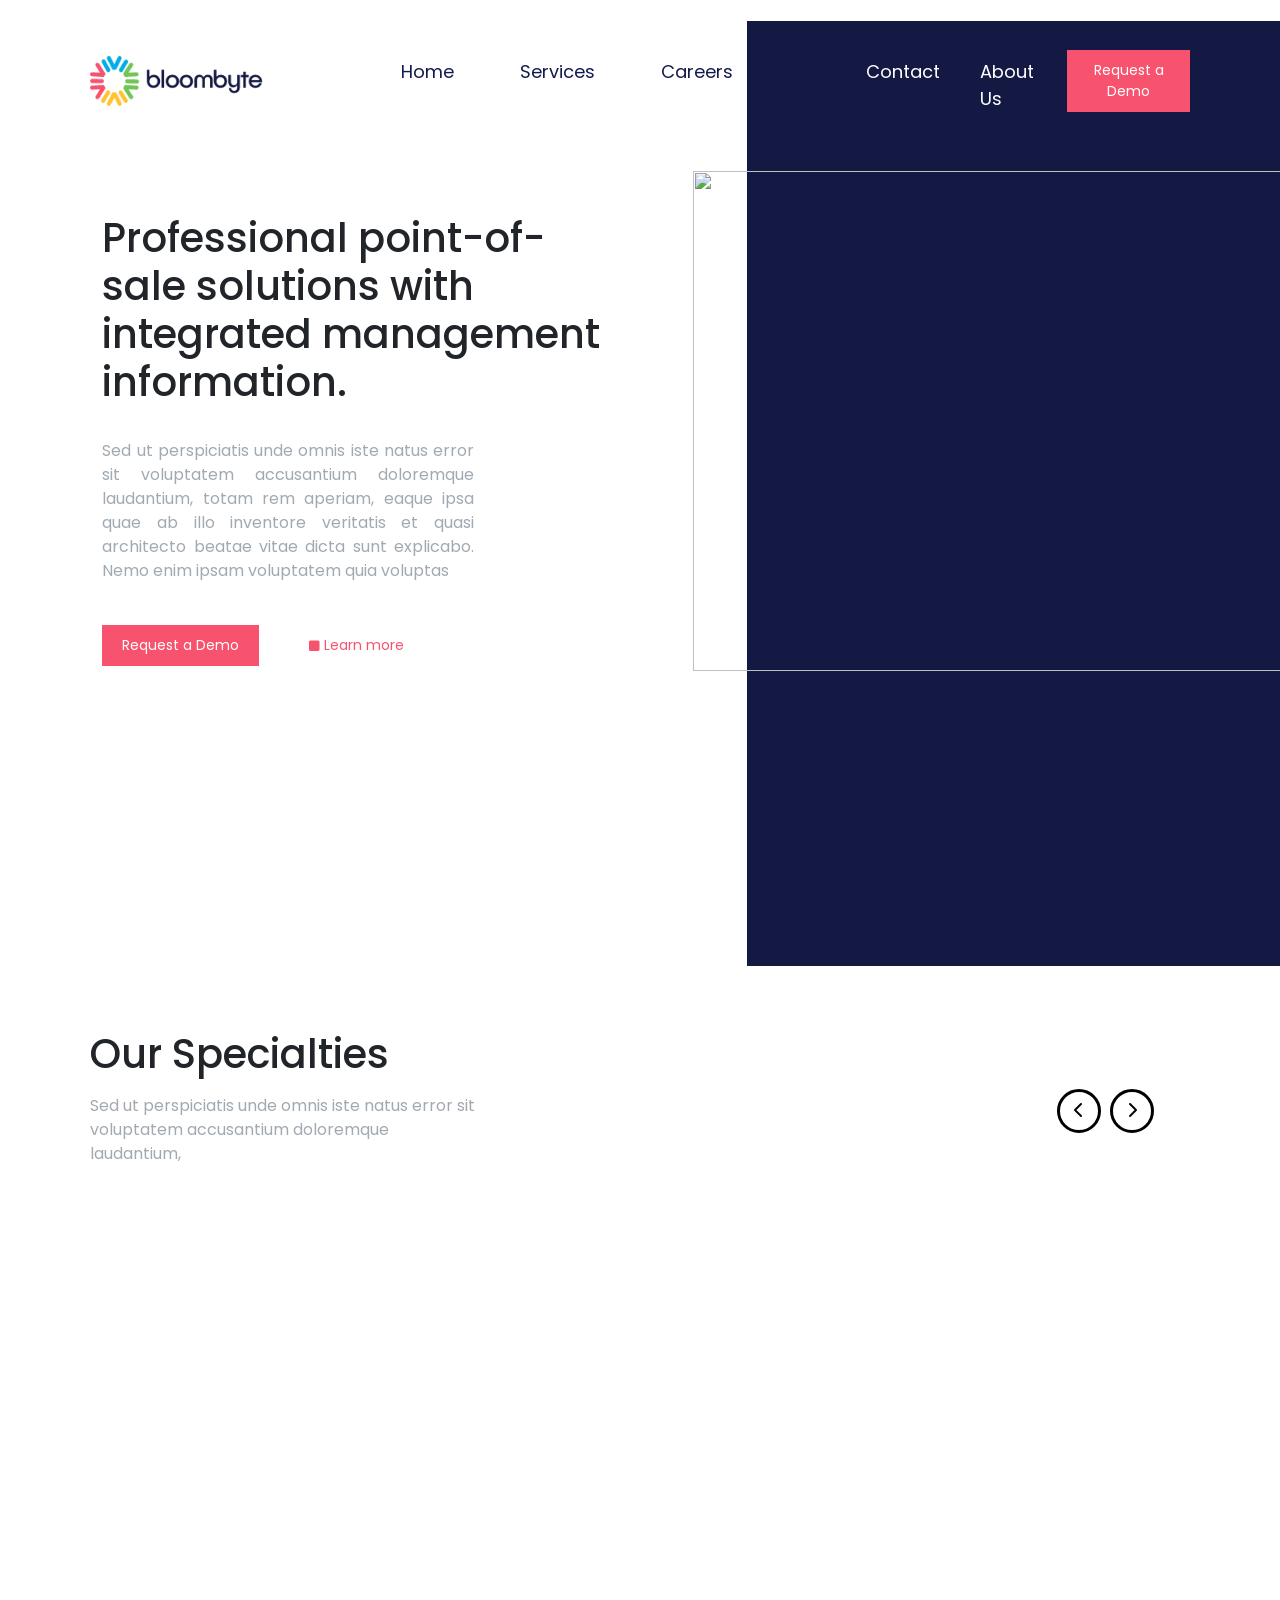
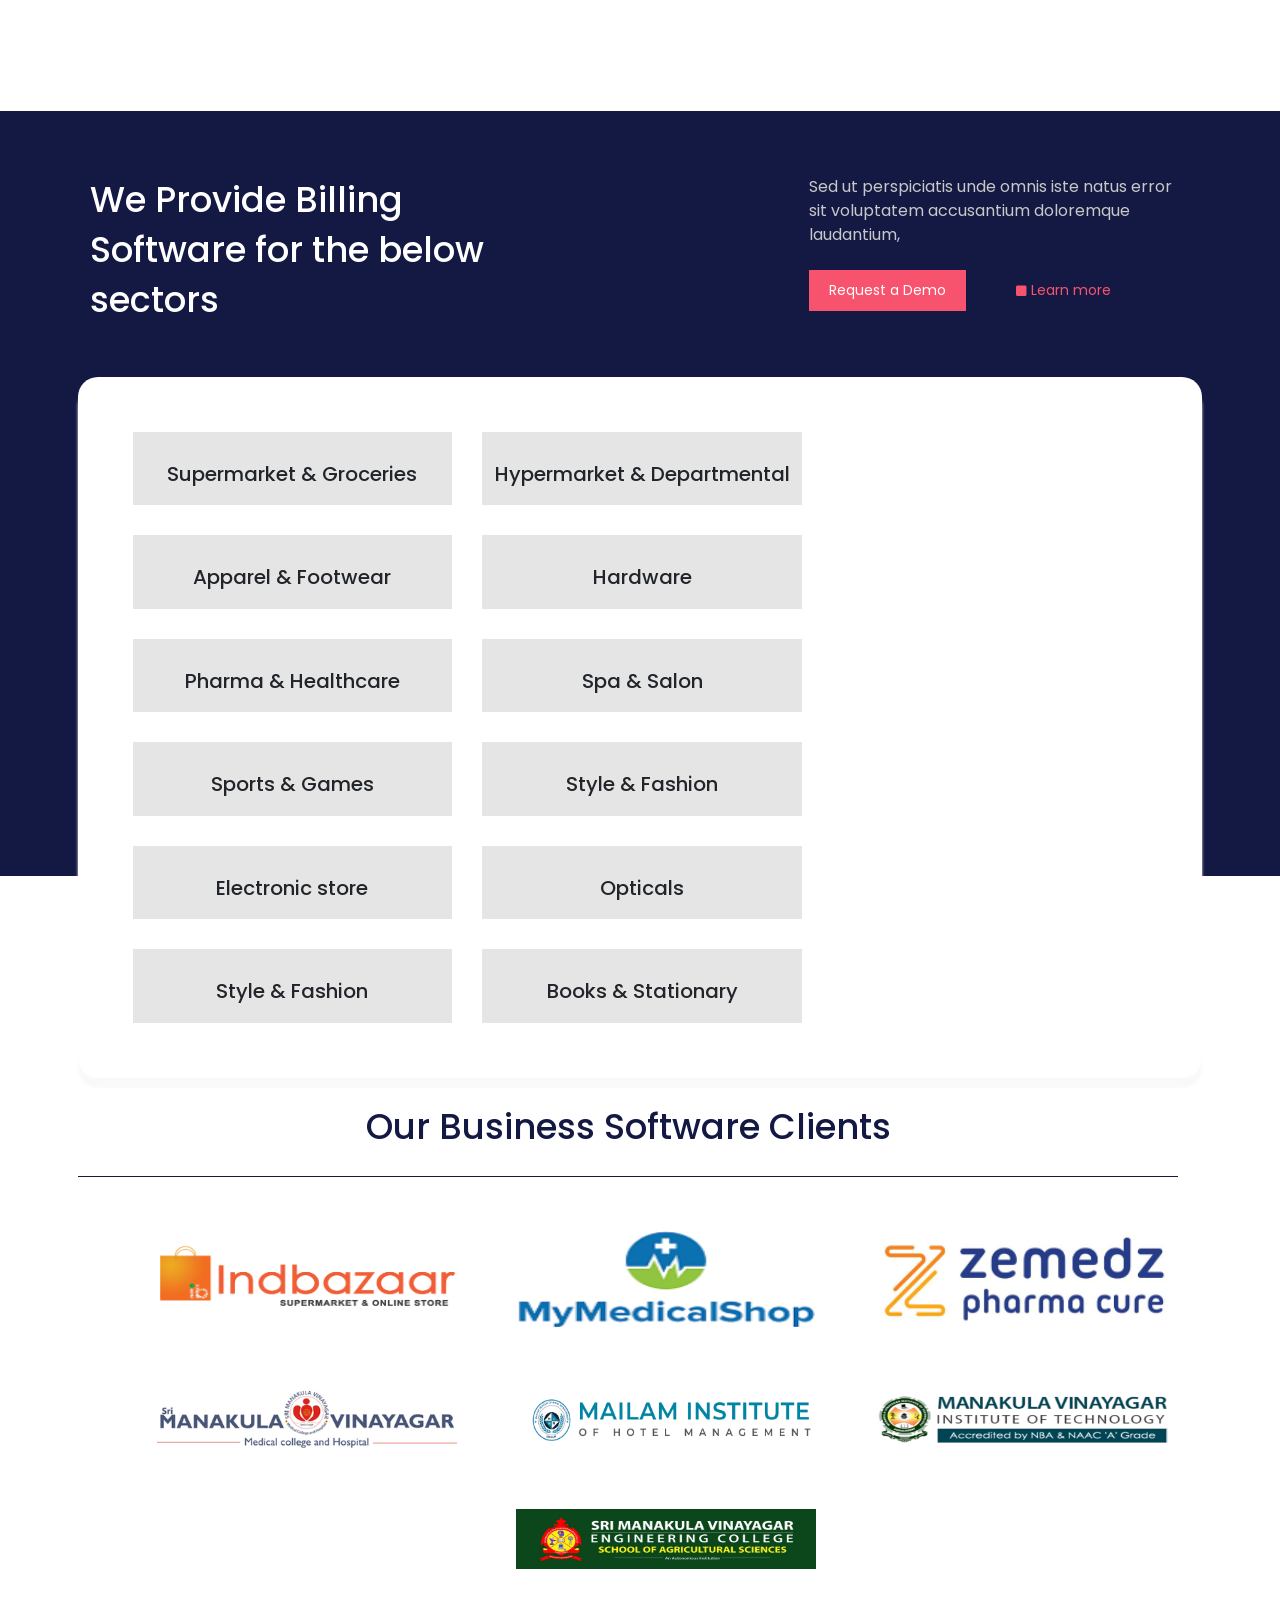
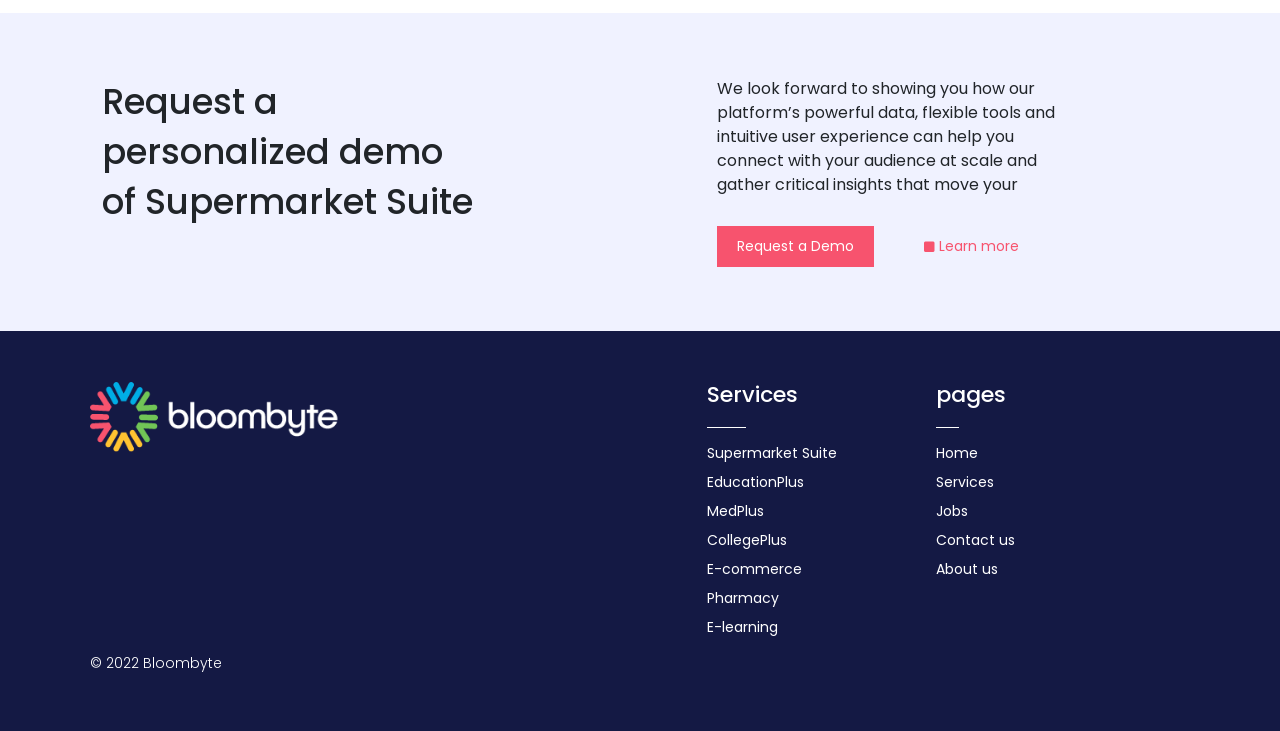
==== index.html @ 8b84bdfe "changes" ====
<!DOCTYPE html>
<html lang="en">
<head>
    <meta charset="UTF-8">
    <meta http-equiv="X-UA-Compatible" content="IE=edge">
    <meta name="viewport" content="width=device-width, initial-scale=1.0">
    <title>Bloombyte</title>
    <link rel="stylesheet" href="/style/index.css">
    <link rel="stylesheet" href="	https://cdn.jsdelivr.net/npm/bootstrap@5.3.0-alpha1/dist/css/bootstrap.min.css">
    <script src="https://cdn.jsdelivr.net/npm/bootstrap@5.3.0-alpha1/dist/js/bootstrap.bundle.min.js"></script>
    <link rel="preconnect" href="https://fonts.googleapis.com">
    <link rel="stylesheet" href="https://cdnjs.cloudflare.com/ajax/libs/font-awesome/6.3.0/css/all.min.css"/>
    
    <link href="https://fonts.googleapis.com/css2?family=Oswald:wght@300;400&family=Poppins:wght@300;400;500;600;700&display=swap" rel="stylesheet">
    <style>
        @import url('https://fonts.googleapis.com/css2?family=Poppins:wght@300;400;500;600;700&display=swap');
    </style>
</head>
<script
    src="https://code.jquery.com/jquery-3.3.1.js"
    integrity="sha256-2Kok7MbOyxpgUVvAk/HJ2jigOSYS2auK4Pfzbm7uH60="
    crossorigin="anonymous">
    </script>
    <script> 
    $(function(){
    $("#header").load("header.html"); 
    $("#footer").load("footer.html"); 
    });
    </script>
<body>
    <div id="header"></div>
<!-- Remaining section -->
   
    <div class="row home-cont">
        <div class="col-xxl-7  col-xl-7 col-lg-7 col-md-7 col-12 home-text">
            <h1>Professional point-of-sale
                solutions with integrated
                management information.
            </h1>
            <p>
                Sed ut perspiciatis unde omnis iste natus error sit
                voluptatem accusantium doloremque laudantium, totam
                rem aperiam, eaque ipsa quae ab illo inventore veritatis et
                quasi architecto beatae vitae dicta sunt explicabo. Nemo
                enim ipsam voluptatem quia voluptas
            </p>
            <div class="h-btn">
                <button class="btn-1">Request a Demo</button>
                <button class="btn-2"><i class="fa-solid fa-square"></i> Learn more</button>

            </div>
        </div>
        <div class="col-xxl-5  col-xl-5 col-lg-5 col-md-5 col-12 home-img">
        <img src="images/happy-woman-customer-paying-with-credit-card-fashion-showroom (1).jpg" alt="">
        </div>
    </div>
    <div class="row spec">
        <div class="col-xxl-6  col-xl-6 col-lg-6 col-md-6 col-12 spec-text">
            <h1>Our Specialties</h1>
            <p>Sed ut perspiciatis unde omnis iste natus error sit
                voluptatem accusantium doloremque laudantium,</p>
        </div>
        <div class="col-xxl-6  col-xl-6 col-lg-6 col-md-6 col-12 spec-arrow">
            <button class="prev" id="prev"><i class="fa-solid fa-chevron-left"></i></button>
            <button class="next" id="next"><i class="fa-solid fa-chevron-right"></i></button>
        </div>
    </div>
    
    <div id="formList">
   
        <div id="list">
           <div class="item bg-1">
                <div class="item-text">
                    <i class="fa-solid fa-cart-shopping"></i>
                    <h4>Supermarket Suite</h4>
                    <p>Let's take this conversation offline teams were able to
                        drive adoption and awareness and strategic</p>
                    <button class="btn-1">Request a Demo</button>
                </div>
           </div>
           <div class="item bg-2">
                <div class="item-text">
                    <i class="fa-solid fa-cart-shopping"></i>
                    <h4>Supermarket Suite</h4>
                    <p>Let's take this conversation offline teams were able to
                        drive adoption and awareness and strategic</p>
                    <button class="btn-1">Request a Demo</button>
                </div>
           </div>
           <div class="item bg-3">
                <div class="item-text">
                    <i class="fa-solid fa-cart-shopping"></i>
                    <h4>Supermarket Suite</h4>
                    <p>Let's take this conversation offline teams were able to
                        drive adoption and awareness and strategic</p>
                    <button class="btn-1">Request a Demo</button>
                </div>
           </div>
           <div class="item bg-1">
                <div class="item-text">
                    <i class="fa-solid fa-cart-shopping"></i>
                    <h4>Supermarket Suite</h4>
                    <p>Let's take this conversation offline teams were able to
                        drive adoption and awareness and strategic</p>
                    <button class="btn-1">Request a Demo</button>
                </div>
           </div>
           <div class="item bg-2">
                <div class="item-text">
                    <i class="fa-solid fa-cart-shopping"></i>
                    <h4>Supermarket Suite</h4>
                    <p>Let's take this conversation offline teams were able to
                        drive adoption and awareness and strategic</p>
                    <button class="btn-1">Request a Demo</button>
                </div>
           </div>
            <div class="item bg-3">
                <div class="item-text">
                    <i class="fa-solid fa-cart-shopping"></i>
                    <h4>Supermarket Suite</h4>
                    <p>Let's take this conversation offline teams were able to
                        drive adoption and awareness and strategic</p>
                    <button class="btn-1">Request a Demo</button>
                </div>
            </div>
        </div>
    </div>
     <!-- =============================================================== -->

    <div class="software">
        <div class="row soft-cont">
            <div class="col-xxl-6  col-xl-6 col-lg-6 col-md-6 col-12 soft-con-1">
                <h1>We Provide Billing Software
                    for the below sectors</h1>
            </div>
            <div class="col-xxl-6  col-xl-6 col-lg-6 col-md-6 col-12 soft-con-2">
                <p>Sed ut perspiciatis unde omnis iste natus error sit
                    voluptatem accusantium doloremque laudantium,</p>
                <div class="sof-btn">
                    <button class="btn-1">Request a Demo</button>
                    <button class="btn-4"><i class="fa-solid fa-square"></i> Learn more</button>

                </div>
            </div>

        </div>

        <div class="row items">
            <div class="col-xxl-4  col-xl-4 col-lg-4 col-md-4 col-6 i-1">
                <h4>Supermarket & Groceries</h4>
            </div>
            <div class="col-xxl-4  col-xl-4 col-lg-4 col-md-4 col-6 i-1">
                <h4>Hypermarket & Departmental</h4>
            </div>
            <div class="col-xxl-4  col-xl-4 col-lg-4 col-md-4 col-6 i-1">
                <h4>Apparel & Footwear</h4>
            </div>
            <div class="col-xxl-4  col-xl-4 col-lg-4 col-md-4 col-6 i-1">
                <h4>Hardware</h4>
            </div>
            <div class="col-xxl-4  col-xl-4 col-lg-4 col-md-4 col-6 i-1">
                <h4>Pharma & Healthcare</h4>
            </div>
            <div class="col-xxl-4  col-xl-4 col-lg-4 col-md-4 col-6 i-1">
                <h4>Spa & Salon</h4>
            </div>
            <div class="col-xxl-4  col-xl-4 col-lg-4 col-md-4 col-6 i-1">
                <h4>Sports & Games</h4>
            </div>
            <div class="col-xxl-4  col-xl-4 col-lg-4 col-md-4 col-6 i-1">
                <h4>Style & Fashion</h4>
            </div>
            <div class="col-xxl-4  col-xl-4 col-lg-4 col-md-4 col-6 i-1">
                <h4>Electronic store</h4>
            </div>
            <div class="col-xxl-4  col-xl-4 col-lg-4 col-md-4 col-6 i-1">
                <h4>Opticals</h4>
            </div>
            <div class="col-xxl-4  col-xl-4 col-lg-4 col-md-4 col-6 i-1">
                <h4>Style & Fashion</h4>
            </div>
            <div class="col-xxl-4  col-xl-4 col-lg-4 col-md-4 col-6 i-1">
                <h4>Books & Stationary</h4>
            </div>
        </div>
    </div>

    <div class="row business">
        <h1>Our Business Software Clients</h1>
        <h2></h2>
        <div class="row client-logo">
            <div class="col-xxl-4  col-xl-4 col-lg-4 col-md-4 col-6 client-logo-1">
                <a href="https://indbazaar.com/"><img src="images/Image 7.png" alt=""></a>
            </div>
            <div class="col-xxl-4  col-xl-4 col-lg-4 col-md-4 col-6 client-logo-2">
                <a href="https://mymedicalshop.com/"><img src="images/Image 8.png" alt=""></a>
            </div>
            <div class="col-xxl-4  col-xl-4 col-lg-4 col-md-4 col-6 client-logo-3">
                <a href=""><img src="images/Image 9.png" alt=""></a>
            </div>
            <div class="col-xxl-4  col-xl-4 col-lg-4 col-md-4 col-6 client-logo-4">
                <a href="https://smvmch.ac.in/"><img src="images/Image 10.png" alt=""></a>
            </div>
            <div class="col-xxl-4  col-xl-4 col-lg-4 col-md-4 col-6 client-logo-5">
                <a href="https://mihm.ac.in/"><img src="images/hotel-management-2048x349@2x.png" alt=""></a>
            </div>
            <div class="col-xxl-4  col-xl-4 col-lg-4 col-md-4 col-6 client-logo-6">
                <a href="https://mvit.edu.in/"><img src="images/MVIT-logo@2x.png" alt=""></a>
            </div>
            <div class="col-xxl-4  col-xl-4 col-lg-4 col-md-4 col-6 client-logo-7">
                <a href="https://smvec.ac.in/"><img src="images/School_of_Agricultural_Sciences@2x.png" alt=""></a>
            </div>
        </div>
    </div>
    <div class="row request">
       <div class="col-xxl-6  col-xl-6 col-lg-6 col-12 req-1">
        <h1>Request a
            personalized demo of
            Supermarket Suite</h1>
       </div>
       <div class="col-xxl-6  col-xl-6 col-lg-6 col-12 req-2">
        <p>We look forward to showing you how our platform’s
            powerful data, flexible tools and intuitive user
            experience can help you connect with your audience
            at scale and gather critical insights that move your
        </p>
        <div class="h-btn">
            <button class="btn-1">Request a Demo</button>
            <button class="btn-5"><i class="fa-solid fa-square"></i> Learn more</button>

        </div>
       </div>
    </div>




  


    <script src="index.js"></script>
  <div id="footer"></div>
 
</body>
</html>
---- style/index.css ----
*{
    margin: 0%;
    padding: 0%;
    font-family: 'Poppins', sans-serif;
    text-decoration: none;
}

.home{
    width: 100% !important;
}

.home-cont{
    width: 100%;
    margin: 0% !important;
    padding: 0%;
}
.home-text{
    padding: 0 10% 0 8% !important;
}
.home-text h1{
    padding-top: 10%;
}
.home-text p{
    padding-top: 5%;
    color: rgba(161,169,177,255);
    font-size: 16px;
    padding-right: 28%;
    text-align: justify;
}






.home-img{
    width: 100%;
    height: 105vh;
    background-color: rgba(20,25,68,255);
    padding: 0% !important;
    margin-top: -11% !important;

}

.home-img img{
    /* position: absolute; */
    width: 705px;
    height: 500px;
    margin-top:28%;
    margin-left: -10%;
}
.h-btn{
    margin-top: 8%;
    display: flex;
    column-gap: 30px;
}
.btn-1{
    border: none;
    background-color: rgba(247,83,110,255);
    padding: 10px 20px;
    font-size: 14px;
    color: white;
}
.btn-2{
    border: none ;
    background-color: white;
    padding: 10px 20px;
    font-size: 14px;
    color: rgba(247,83,110,255);
}
.btn-2 i{
    font-size: 12px;
}

.spec{
    width: 100%;
    padding: 5% 8% 3% 8%;
}
.spec-text{
    padding: 0% !important;
}
.spec-text p{
    padding-top: 1.5%;
    color: rgba(161,169,177,255);
    font-size: 16px;
    padding-right: 28%;
}


.spec-arrow{
   text-align: end;
   margin-top: 5.5% !important;
}
.prev{
    border: 3px solid black;
    background-color: white;
    padding: 7px 14px;
    border-radius: 50%;
}
.next{
    border: 3px solid black;
    background-color: white;
    padding: 7px 14px;
    border-radius: 50%;
    margin-left: 5px;
}



.bg-1{
    height: 500px;
    width: 25%;
    background-image: url(./images/interior-shot-racks-with-shirts-undershirts-jeans\ \(1\).jpg);
    background-position: center;
    background-size: cover;
    transition-delay: 0.6s;

}
.bg-1:hover{
    background-image: linear-gradient(0deg, rgba(12, 31, 85, 0.7), rgba(14, 14, 107, 0.7)),url(./images/interior-shot-racks-with-shirts-undershirts-jeans\ \(1\).jpg);
}
.bg-2{
    height: 500px;
    width: 45%;
    background-image: url(./images/supermarket-interior-with-shelves-full-various-products.jpg);
    background-position: center;
    background-size: cover;
    transition-delay: 0.6s;
}
.bg-2:hover{
    background-image: linear-gradient(0deg, rgba(12, 31, 85, 0.7), rgba(14, 14, 107, 0.7)),url(./images/supermarket-interior-with-shelves-full-various-products.jpg);
}
.bg-3{
    height: 500px;
    width: 25%;
    background-image: url(./images/warehouse-pharmacy.jpg);
    background-position: center;
    background-size: cover;
    transition-delay: 0.6s;
}
.bg-3:hover{
    background-image: linear-gradient(0deg, rgba(12, 31, 85, 0.7), rgba(14, 14, 107, 0.7)),url(./images/warehouse-pharmacy.jpg)}


.item{
    border-radius: 15px;
    width: 600px;
    height:400px;
    /* background-image: linear-gradient(to top, #AEC0CE, #ECECF2); */
    overflow: hidden;
    transition: 0.5s;
    margin:10px;
    scroll-snap-align: start;
}

.item-text{
    display: none;
    text-align: center;
    padding-top: 18%;
}
.item:hover .item-text{
    display: block;
}
.item-text h4{
    font-size: 18px;
    color: white;
}
.item-text p{
    font-size: 10px;
    color: white;
    padding: 0 10%;
}
.item-text i{
    font-size: 40px;
    color: white;
    padding-bottom: 10px;
}
#list{
    display: flex;
    width:max-content;
}
.formList{
    width: 100%;
}
#formList{
    /* width:1280px; */
    width: 100%;
    max-width: 100%;
    overflow: auto;
    margin:10px auto 60px;
    scroll-behavior: smooth;
    scroll-snap-type: both;
}
#formList::-webkit-scrollbar{
    display: none;
}





.software{
    padding: 5% 7% 0 7%;
    background-color: rgba(20,25,68,255);
    width: 100%;
    height: 85vh;
}

.soft-con-1 h1{
    font-size: 35px;
    color: white;
    padding-right: 18%;
    line-height: 50px;
}
.soft-con-2{
    padding-left: 15% !important;
}
.soft-con-2 p{
    color: rgb(200, 200, 200);
}
.sof-btn{
    margin-top: 6%;
    display: flex;
    column-gap: 30px;
}
.btn-4{
    border: none ;
    background-color: rgba(20,25,68,255);
    padding: 10px 20px;
    font-size: 14px;
    color: rgba(247,83,110,255);
}
.btn-4 i{
    font-size: 12px;
}


.items{
    margin-top: 4% !important;
    background-color: white;
    padding: 5%;
    gap: 30px;
    border-radius: 20px;
    height: 100%;
    box-shadow: rgba(249,249,249,255) 0px 10px 3px;
}
.i-1{
    background-color: rgba(229,229,229,255);
    text-align: center;
    padding: 15px 20px;
    width: 31.5% !important;
}

.i-1 h4{
    margin-bottom: 0 !important;
    font-size: 20px;
    margin-top: 15px;
}


.business{
    margin-top: 18% !important;
    width: 100%;
    padding: 0 7%;
}
.business h1{
    text-align: center;
    color: #141944;
    padding-bottom: 20px;
    font-size: 35px;
}
.business h2{
    border-top: 1px solid #141944;
}
.client-logo{
    padding: 4% 0;
    justify-content: center;
    row-gap: 60px;
    margin-left: 5% !important;
}
.client-logo-1 img{
    width: 300px;
    height: 100px;
}

.client-logo-2 img{
    width: 300px;
    height: 100px;
}
.client-logo-3 img{
    width: 300px;
    height: 100px;
}

.client-logo-4 img{
    width: 300px;
    height: 60px;
    text-align: center;
}
.client-logo-5 img{
    width: 320px;
    height: 60px;
}
.client-logo-6 img{
    width: 300px;
    height: 60px;
}
.client-logo-7 img{
    width: 300px;
    height: 60px;
}


.request{
    padding: 5% 7%;
    background-color: rgba(240,242,255,255);
    width: 100%;
    margin: 0% !important;
}
.req-1{
    padding-right: 15% !important;
}
.req-2{
    padding-right: 10% !important;
    padding-left: 7% !important;
}


.btn-5{
    border: none ;
    background-color:rgba(240,242,255,255);
    padding: 10px 20px;
    font-size: 14px;
    color: rgba(247,83,110,255);
}
.btn-5 i{
    font-size: 12px;
}
.req-1 h1{
    font-size: 35px;
    line-height: 50px;
}







@media (max-width:1200px){
    .navbar-nav {
        margin-left: 0% !important;
    }
    .item-2 {
        width: 100%;
        margin-left: 3%;
    }
    .home-text h1{
        font-size: 30px;
    }
    .home-text p {
        padding-right: 10%;
    }
    .home-img {
        margin-top: -13% !important;
    }
    .home-img img {
        height: 450px;
        width: 550px;
        margin-top: 32%;
    }
    .item {
        border-radius: 15px;
        width: 500px;
    }
    .soft-con-1 h1 {
        font-size: 30px;
    }
    .soft-con-2 p {
      font-size: 14px;
    }
    .i-1 {
        width: 30.5% !important;
    }
    .req-1 {
        padding-right: 10% !important;
    }
    .req-2 {
        padding-right: 0% !important;
    }
}

@media (max-width:992px){
    .item-1 li,.item-2 li {
        padding-left: 0px !important;
    }
    .item-2 {
        width: 100%;
        margin-left: 6%;
    }
    .navbar-nav a {
        font-size: 15px;
    }
    .home-text h1{
        font-size: 26px;
    }
    .home-text p {
        padding-right: 0%;
        font-size: 14px;
    }
    .home-img {
        margin-top: -16% !important;
        height: 95vh;
    }
    .home-img img {
        height: 400px;
        width: 455px;
        margin-top: 38%;
    }
    .spec-text p {
        padding-right: 0%;
    }
    .item {
        border-radius: 15px;
        width: 400px;
    }
    .soft-con-1 h1 {
        padding-right: 0%;
    }
    .soft-con-2 {
        padding-left: 10% !important;
    }
    .business {
        margin-top: 25% !important;
    }
    .client-logo {
        margin-left: 0% !important;
    }
    .client-logo-1 img,.client-logo-2 img,.client-logo-3 img {
        width: 240px;
        height: 70px;
    }
    .client-logo-4 img,.client-logo-6 img {
        width: 240px;
    }
    .client-logo-5 img{
        width: 270px;
        height: 50px;
        margin-top: 10px;
    }
    .client-logo-7 img {
        width: 250px;
    }
    .req-1 {
        padding-right: 5% !important;
    }
}
@media (max-width:768px){
    .home-text h1 {
        padding-top: 0;
        font-size: 35px;
    }
    .home-img {
        margin-top: 18% !important;
    }
    .home-img img {
        width: 100%;
        height: 400px;
        margin-top: -10%;
        margin-left: 0%;
        padding: 0 10% 0 8%;
    }
    .home-img {
        height: 60vh;
    }
    .item {
        width: 300px;
        height: 300px;
    }
    .soft-con-1 h1 {
        font-size: 20px;
        line-height: 40px;
    }
    .soft-con-2 p {
        font-size: 12px;
    }
    .soft-con-2 {
        padding-left: 3% !important;
    }
    .btn-1 {
        font-size: 12px;
    }
    .i-1 {
        width: 29.5% !important;
        padding: 0px;

    }
    .i-1 h4 {
        font-size: 16px;
        margin-top: 25px;
    }
    .client-logo {
        margin-left: 0% !important;
    }
    .client-logo-1 img,.client-logo-2 img,.client-logo-3 img {
        width: 160px;
        height: 70px;
    }
    .client-logo-4 img,.client-logo-6 img {
        width: 200px;
    }
    .client-logo-5 img{
        width: 220px;
        height: 50px;
        margin-top: 10px;
    }
    .client-logo-7 img {
        width: 200px;
    }
    .req-2 {
        padding-left: 2% !important;
    }
    .item-2 li a {
        color:#141944;
    }
    .item-2 {
        margin-left: -5%;
        justify-content: space-between;
    }
}

@media (max-width:576px){
    .home-text h1 {
        font-size: 20px;
    }
    .home-img img {
        width: 100%;
        height: 250px;
    }
    .home-img {
        margin-top: 25% !important;
    }
    .home-img {
        height: 30vh;
    }
    .spec {
        padding: 15% 8% 3% 8%;
        margin: 0% !important;
    }
    .item {
        width: 250px;
        height: 300px;
        margin-left: 20px !important;
        margin-right: 0px !important;
        scroll-snap-align: center;
    }
    .spec-arrow {
        display: none;
    }
    .items {
        margin-top: 12% !important;
        padding-top: 10% !important;
        row-gap:0% !important ;
        height: fit-content;
    }
    .soft-con-1 h1 {
        font-size: 20px;
        line-height: 30px;
    }
    .request {
        padding: 10% 7%;
    }
    .i-1 {
        width: 45% !important;
        padding: 15px 20px;
        max-height: 100%;
        margin-top: 8% !important;
    }
    .i-1 h4 {
        font-size: 15px;
        margin-top: 12px;
    }
    .software {
        height: 85vh;
        padding: 10% 7% 0 7%;
    }
    .business {
        margin-top: 55% !important;
        margin-bottom: 8%;
    }
    .client-logo-1 img, .client-logo-2 img, .client-logo-3 img {
        width: 128px;
        height: 60px;
    }
    .client-logo-4 img, .client-logo-6 img {
       width: 160px;
       height: 50px;
    }
    .client-logo-5 img {
        width: 170px;
        height: 40px;
        margin-left: -10px;
    }
    .client-logo-7 img {
        width: 170px;
        height: 50px;
    }
    .req-1 h1 {
        font-size: 20px;
        line-height: 30px;
    }
    .req-2 p {
        font-size: 14px;
    }
    .req-1,.req-2{
        padding: 0 !important;
    }
    .footer-con{
        display: block !important;
    }
    .foot-links{
        margin:5% 0 0 3% !important;
    }
    .item-2 .btn-1 {
        margin-left: 0px !important;
    }
    .item-2 {
        margin-left: 0%;
    }
    .footer {
        padding: 8% 7%;
    }
    .foot-logo img {
        width: 200px;
        height: 50px;
    }
}
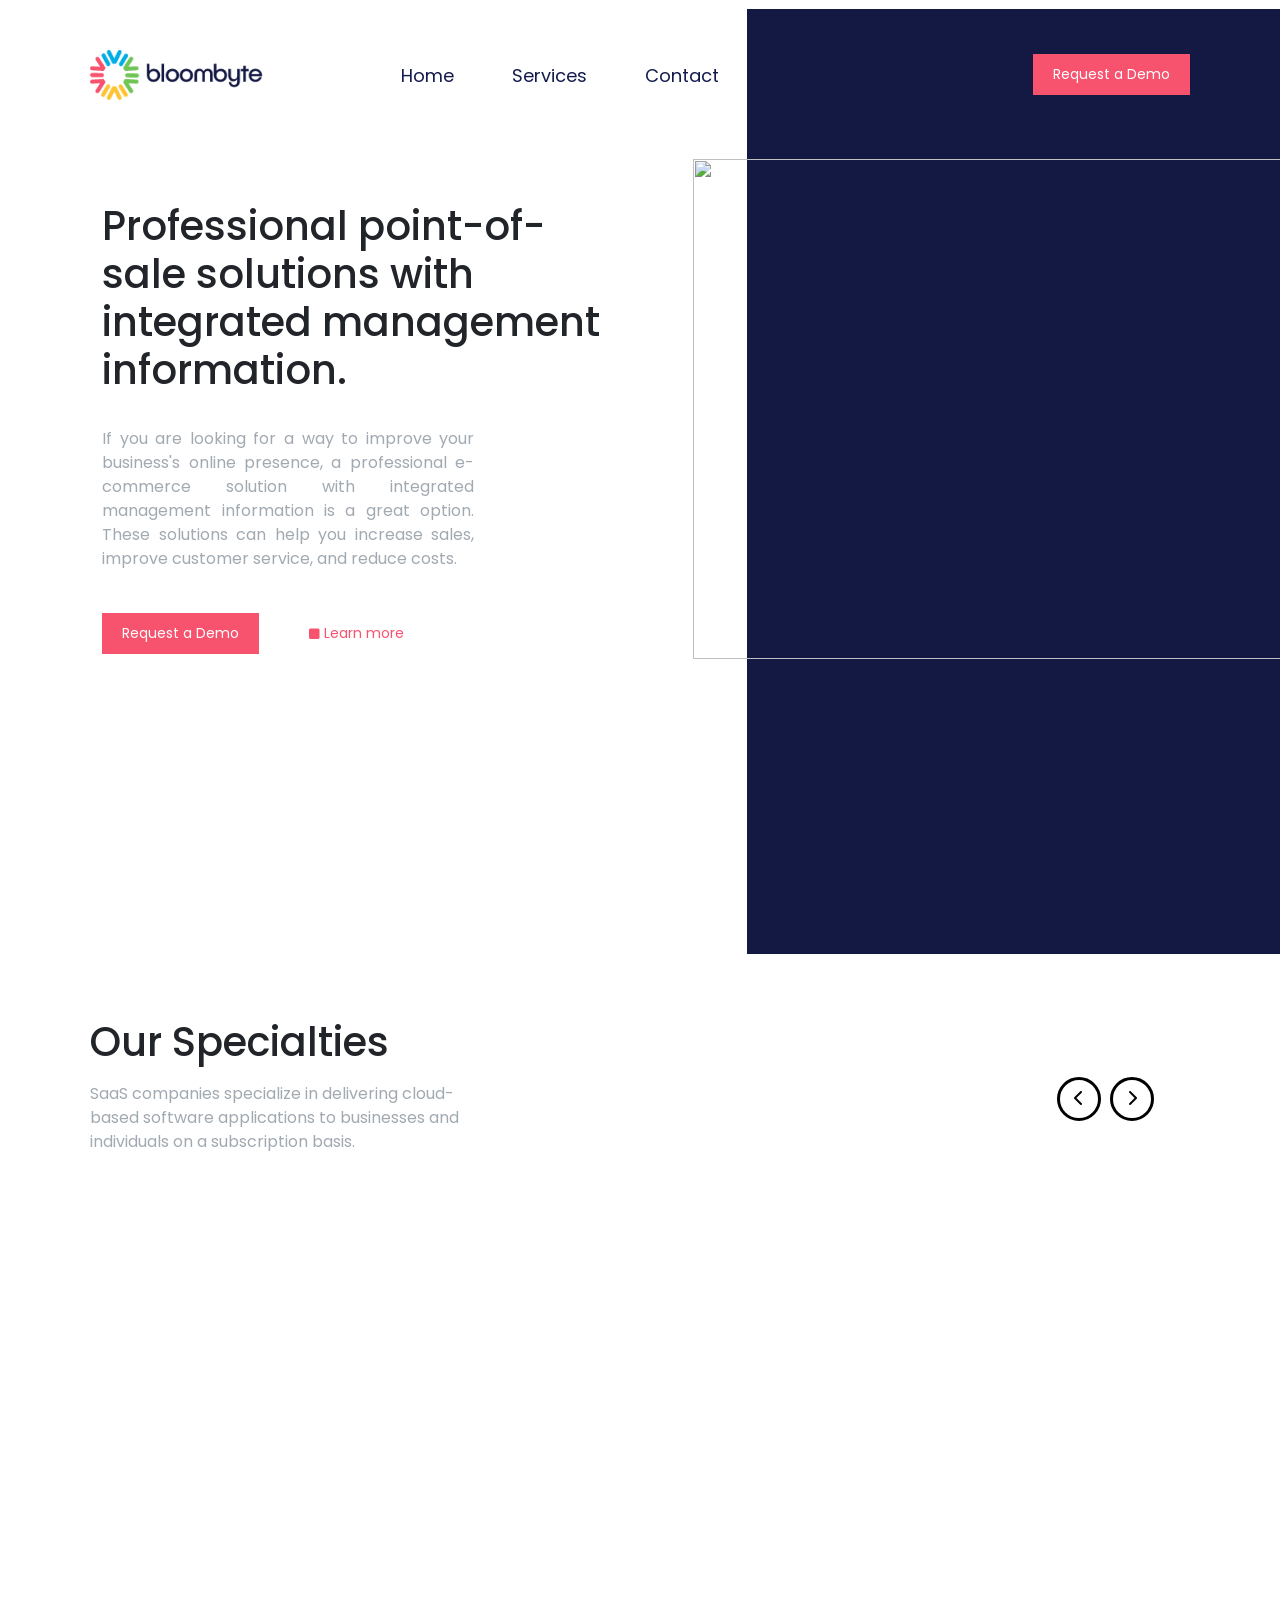
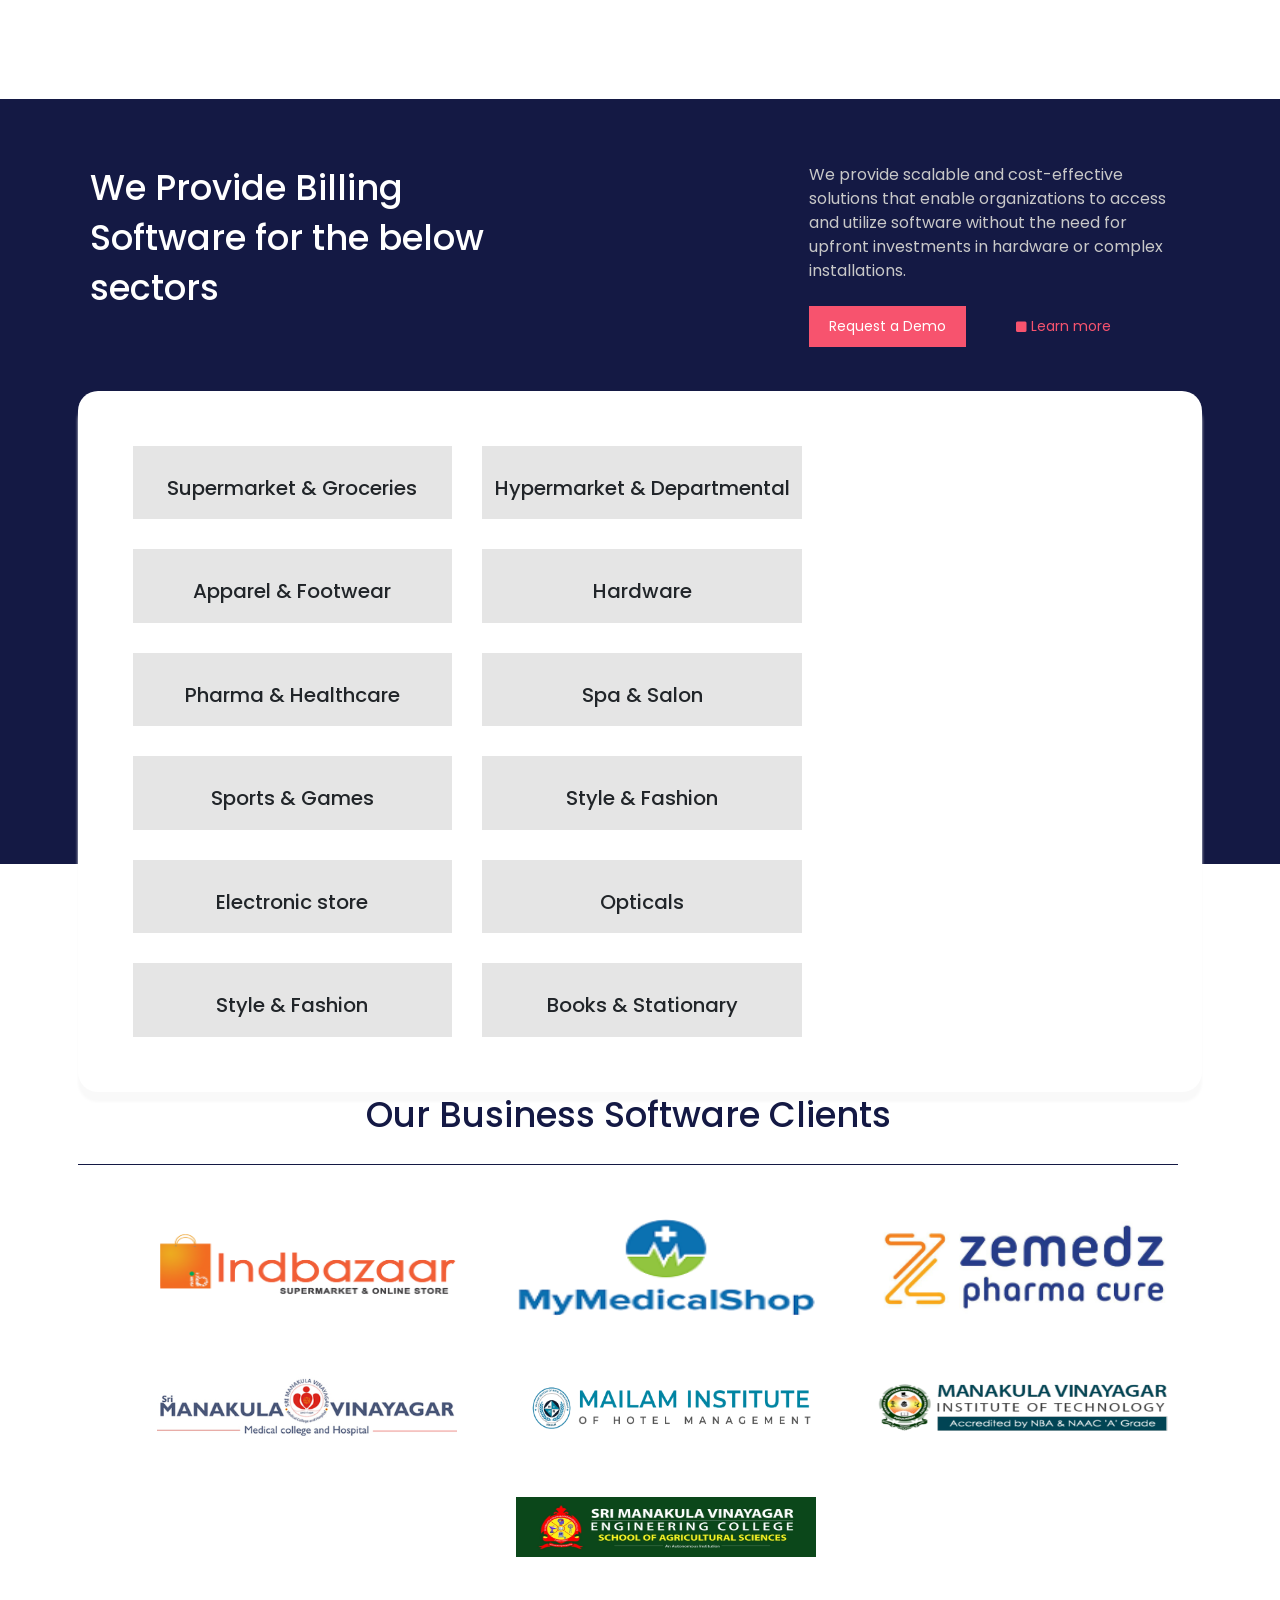
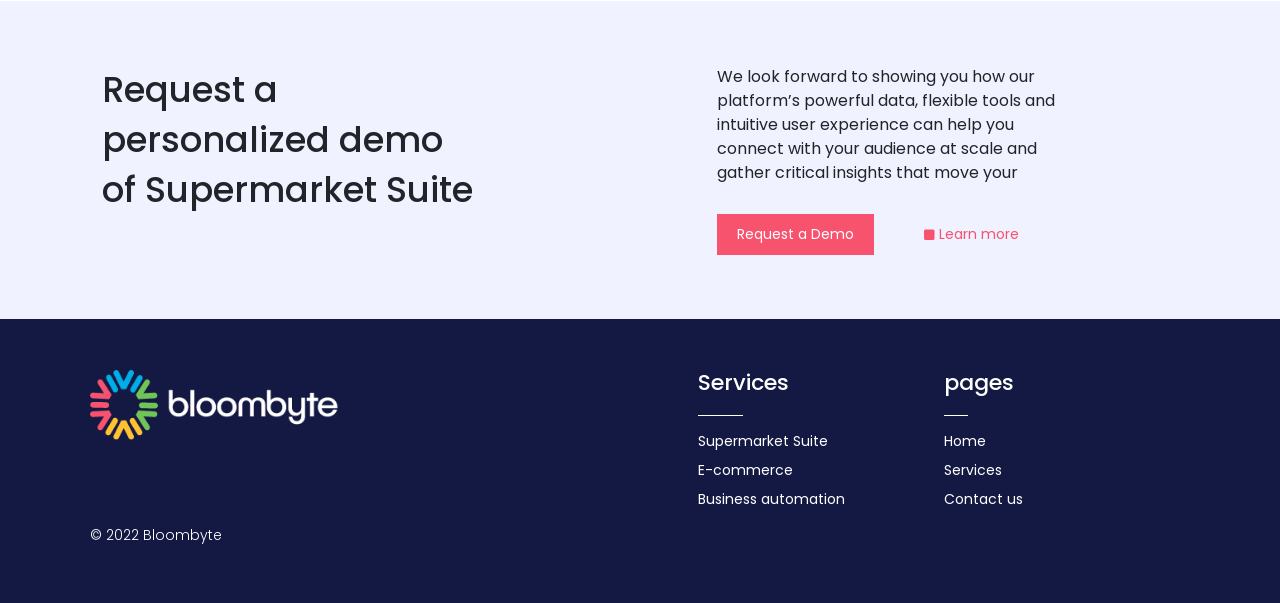
==== commit 38550462: "new" ====
--- a/index.html
+++ b/index.html
@@ -38,11 +38,7 @@
                 management information.
             </h1>
             <p>
-                Sed ut perspiciatis unde omnis iste natus error sit
-                voluptatem accusantium doloremque laudantium, totam
-                rem aperiam, eaque ipsa quae ab illo inventore veritatis et
-                quasi architecto beatae vitae dicta sunt explicabo. Nemo
-                enim ipsam voluptatem quia voluptas
+                If you are looking for a way to improve your business's online presence, a professional e-commerce solution with integrated management information is a great option. These solutions can help you increase sales, improve customer service, and reduce costs.
             </p>
             <div class="h-btn">
                 <button class="btn-1">Request a Demo</button>
@@ -57,8 +53,7 @@
     <div class="row spec">
         <div class="col-xxl-6  col-xl-6 col-lg-6 col-md-6 col-12 spec-text">
             <h1>Our Specialties</h1>
-            <p>Sed ut perspiciatis unde omnis iste natus error sit
-                voluptatem accusantium doloremque laudantium,</p>
+            <p> SaaS companies specialize in delivering cloud-based software applications to businesses and individuals on a subscription basis.</p>
         </div>
         <div class="col-xxl-6  col-xl-6 col-lg-6 col-md-6 col-12 spec-arrow">
             <button class="prev" id="prev"><i class="fa-solid fa-chevron-left"></i></button>
@@ -73,6 +68,30 @@
                 <div class="item-text">
                     <i class="fa-solid fa-cart-shopping"></i>
                     <h4>Supermarket Suite</h4>
+                    <p>Supermarket Software has been developed using .NET based technologies for the heterogeneous distributed environment.</p>
+                    <a href="/service.html"><button class="btn-1">Request a Demo</button> </a>
+                </div>
+           </div>
+           <div class="item bg-2">
+                <div class="item-text">
+                    <i class="fa-solid fa-cart-shopping"></i>
+                    <h4>e-commerce</h4>
+                    <p>Our e-commerce platform creating distinct digital retail experiences. Learn how our next-generation technology global partner</p>
+                    <a href="/e-commers.html"><button class="btn-1">Request a Demo</button></a>
+                </div>
+           </div>
+           <div class="item bg-3">
+                <div class="item-text">
+                    <i class="fa-solid fa-cart-shopping"></i>
+                    <h4>Business automation</h4>
+                    <p>Business Automation software application that helps businesses manage their interactions with customers.</p>
+                    <a href="/business.html"><button class="btn-1">Request a Demo</button></a>
+                </div>
+           </div>
+           <!-- <div class="item bg-1">
+                <div class="item-text">
+                    <i class="fa-solid fa-cart-shopping"></i>
+                    <h4>Supermarket Suite</h4>
                     <p>Let's take this conversation offline teams were able to
                         drive adoption and awareness and strategic</p>
                     <button class="btn-1">Request a Demo</button>
@@ -87,7 +106,7 @@
                     <button class="btn-1">Request a Demo</button>
                 </div>
            </div>
-           <div class="item bg-3">
+            <div class="item bg-3">
                 <div class="item-text">
                     <i class="fa-solid fa-cart-shopping"></i>
                     <h4>Supermarket Suite</h4>
@@ -95,34 +114,7 @@
                         drive adoption and awareness and strategic</p>
                     <button class="btn-1">Request a Demo</button>
                 </div>
-           </div>
-           <div class="item bg-1">
-                <div class="item-text">
-                    <i class="fa-solid fa-cart-shopping"></i>
-                    <h4>Supermarket Suite</h4>
-                    <p>Let's take this conversation offline teams were able to
-                        drive adoption and awareness and strategic</p>
-                    <button class="btn-1">Request a Demo</button>
-                </div>
-           </div>
-           <div class="item bg-2">
-                <div class="item-text">
-                    <i class="fa-solid fa-cart-shopping"></i>
-                    <h4>Supermarket Suite</h4>
-                    <p>Let's take this conversation offline teams were able to
-                        drive adoption and awareness and strategic</p>
-                    <button class="btn-1">Request a Demo</button>
-                </div>
-           </div>
-            <div class="item bg-3">
-                <div class="item-text">
-                    <i class="fa-solid fa-cart-shopping"></i>
-                    <h4>Supermarket Suite</h4>
-                    <p>Let's take this conversation offline teams were able to
-                        drive adoption and awareness and strategic</p>
-                    <button class="btn-1">Request a Demo</button>
-                </div>
-            </div>
+            </div> -->
         </div>
     </div>
      <!-- =============================================================== -->
@@ -134,8 +126,7 @@
                     for the below sectors</h1>
             </div>
             <div class="col-xxl-6  col-xl-6 col-lg-6 col-md-6 col-12 soft-con-2">
-                <p>Sed ut perspiciatis unde omnis iste natus error sit
-                    voluptatem accusantium doloremque laudantium,</p>
+                <p>We provide scalable and cost-effective solutions that enable organizations to access and utilize software without the need for upfront investments in hardware or complex installations.</p>
                 <div class="sof-btn">
                     <button class="btn-1">Request a Demo</button>
                     <button class="btn-4"><i class="fa-solid fa-square"></i> Learn more</button>
--- a/style/index.css
+++ b/style/index.css
@@ -44,7 +44,7 @@
 
 .home-img img{
     /* position: absolute; */
-    width: 705px;
+    width: 700px;
     height: 500px;
     margin-top:28%;
     margin-left: -10%;
@@ -110,36 +110,36 @@
 .bg-1{
     height: 500px;
     width: 25%;
-    background-image: url(./images/interior-shot-racks-with-shirts-undershirts-jeans\ \(1\).jpg);
+    background-image: url(/images/interior-shot-racks-with-shirts-undershirts-jeans\ \(1\).jpg);
     background-position: center;
     background-size: cover;
     transition-delay: 0.6s;
 
 }
 .bg-1:hover{
-    background-image: linear-gradient(0deg, rgba(12, 31, 85, 0.7), rgba(14, 14, 107, 0.7)),url(./images/interior-shot-racks-with-shirts-undershirts-jeans\ \(1\).jpg);
+    background-image: linear-gradient(0deg, rgba(12, 31, 85, 0.7), rgba(14, 14, 107, 0.7)),url(/images/interior-shot-racks-with-shirts-undershirts-jeans\ \(1\).jpg);
 }
 .bg-2{
     height: 500px;
     width: 45%;
-    background-image: url(./images/supermarket-interior-with-shelves-full-various-products.jpg);
+    background-image: url(/images/supermarket-interior-with-shelves-full-various-products.jpg);
     background-position: center;
     background-size: cover;
     transition-delay: 0.6s;
 }
 .bg-2:hover{
-    background-image: linear-gradient(0deg, rgba(12, 31, 85, 0.7), rgba(14, 14, 107, 0.7)),url(./images/supermarket-interior-with-shelves-full-various-products.jpg);
+    background-image: linear-gradient(0deg, rgba(12, 31, 85, 0.7), rgba(14, 14, 107, 0.7)),url(/images/supermarket-interior-with-shelves-full-various-products.jpg);
 }
 .bg-3{
     height: 500px;
     width: 25%;
-    background-image: url(./images/warehouse-pharmacy.jpg);
+    background-image: url(/images/warehouse-pharmacy.jpg);
     background-position: center;
     background-size: cover;
     transition-delay: 0.6s;
 }
 .bg-3:hover{
-    background-image: linear-gradient(0deg, rgba(12, 31, 85, 0.7), rgba(14, 14, 107, 0.7)),url(./images/warehouse-pharmacy.jpg)}
+    background-image: linear-gradient(0deg, rgba(12, 31, 85, 0.7), rgba(14, 14, 107, 0.7)),url(/images/warehouse-pharmacy.jpg)}
 
 
 .item{
@@ -541,10 +541,10 @@
         margin-top: 25% !important;
     }
     .home-img {
-        height: 30vh;
+        height: 23vh;
     }
     .spec {
-        padding: 15% 8% 3% 8%;
+        padding: 25% 8% 3% 8%;
         margin: 0% !important;
     }
     .item {
@@ -585,7 +585,7 @@
         padding: 10% 7% 0 7%;
     }
     .business {
-        margin-top: 55% !important;
+        margin-top: 80% !important;
         margin-bottom: 8%;
     }
     .client-logo-1 img, .client-logo-2 img, .client-logo-3 img {
